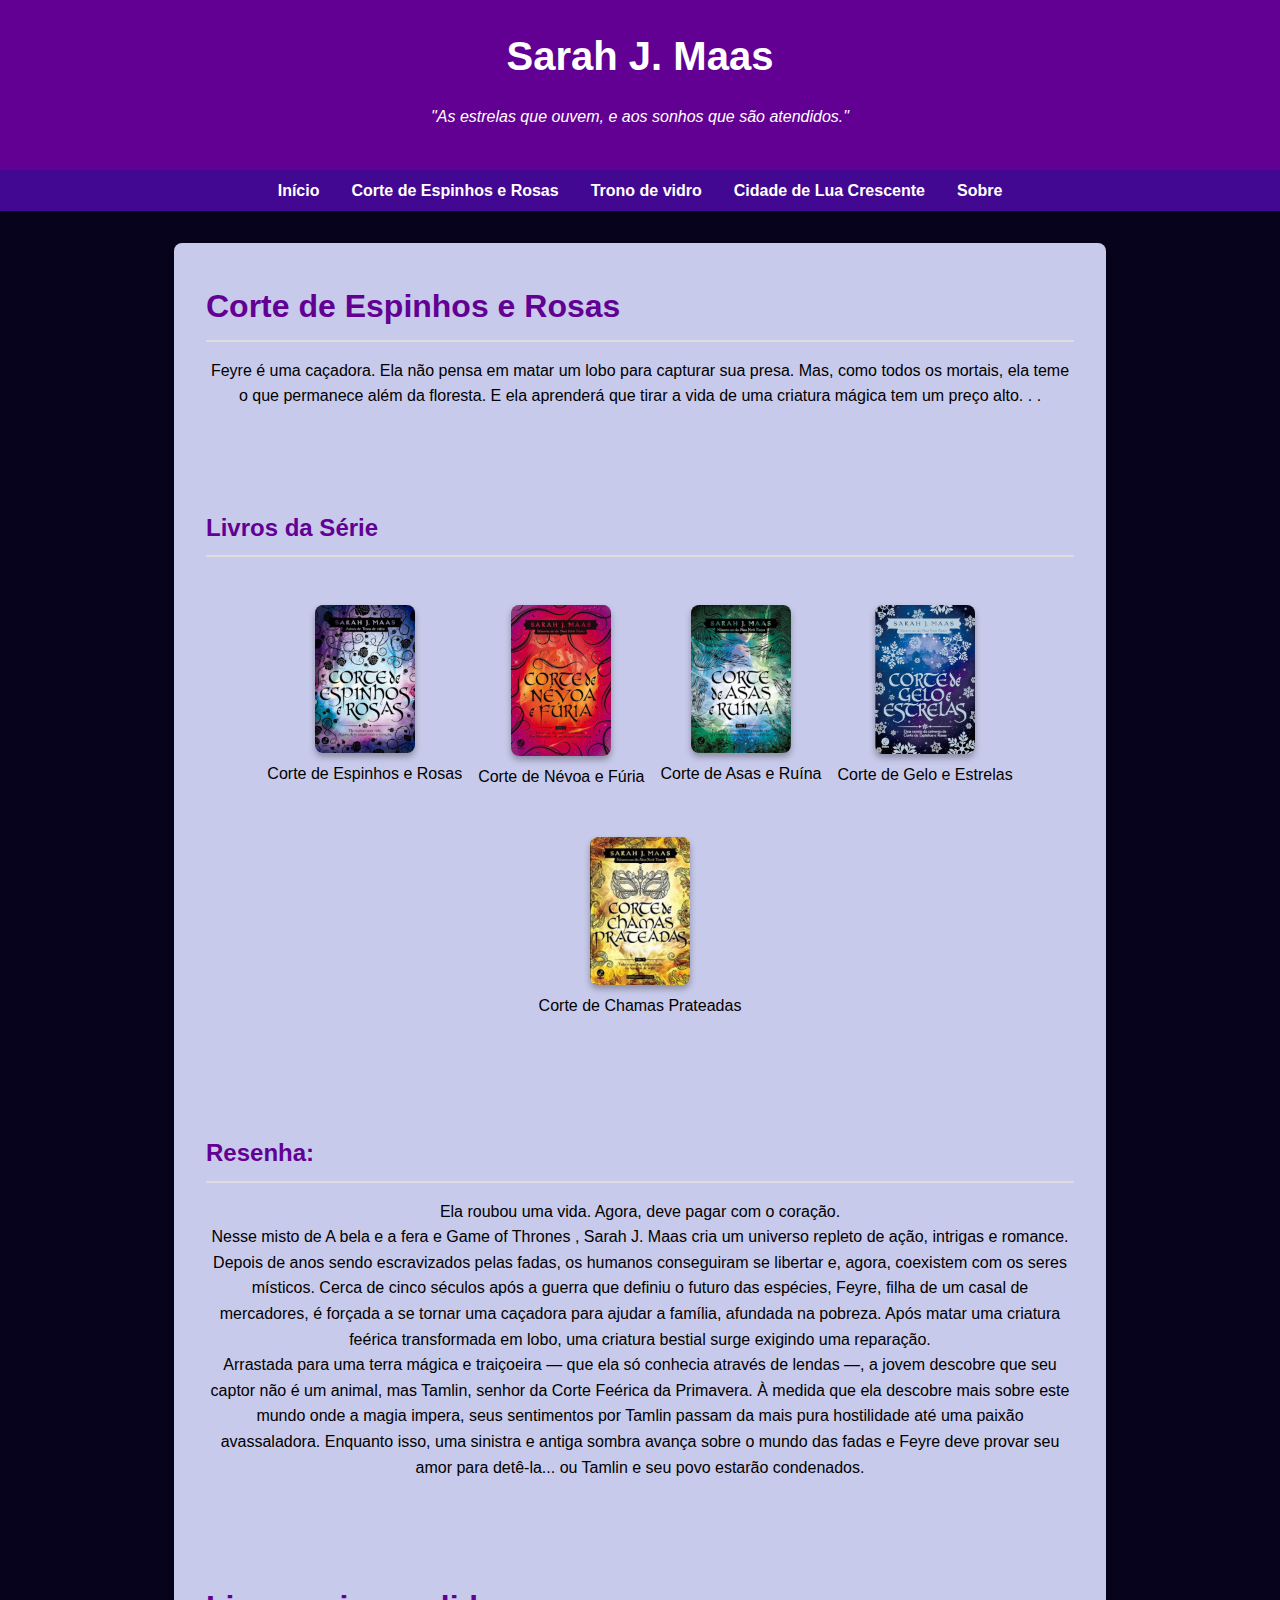
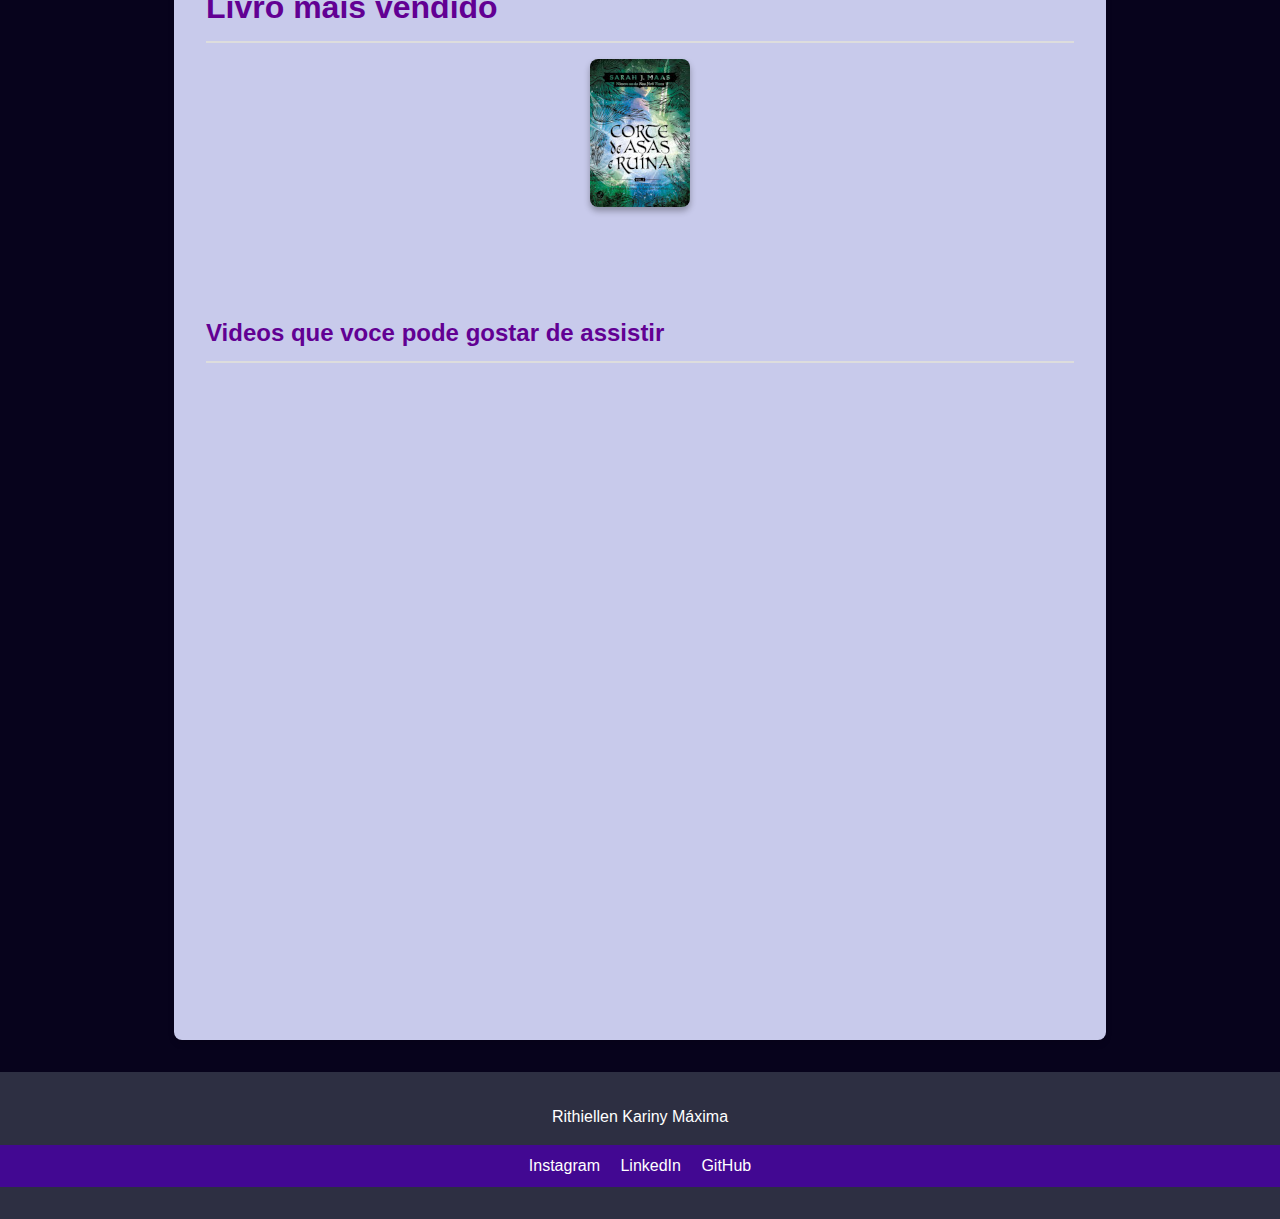
==== acotar.html @ ac3d456a "atualizaçoes" ====
<!DOCTYPE html>
<html lang="pt-br">
<head>
    <meta charset="UTF-8">
    <meta name="viewport" content="width=device-width, initial-scale=1.0">
    <title>Acotar</title>
    <link rel="shortcut icon" href="favicon.ico" type="image/x-icon">
    <link rel="stylesheet" href="css/style.css">
</head>
<body>
    <header>
        <h1>Sarah J. Maas</h1>
        <p>"As estrelas que ouvem, e aos sonhos que são atendidos."</p>
    </header>
    <nav>
        <ul>
            <li><a href="index.html">Início</a></li>
            <li><a href="acotar.html">Corte de Espinhos e Rosas</a></li>
            <li><a href="tronodevidro.html">Trono de vidro</a></li>
            <li><a href="cidadeluacrescente.html">Cidade de Lua Crescente</a></li>
            <li><a href="sobre.html">Sobre</a></li>
        </ul>
    </nav>
    <main>
        <section>
            <h1>Corte de Espinhos e Rosas</h1>
            <p>Feyre é uma caçadora. Ela não pensa em matar um lobo para capturar sua presa. Mas, como todos os mortais, ela teme o que permanece além da floresta. E ela aprenderá que tirar a vida de uma criatura mágica tem um preço alto. . .</p>
        </section>

        <section>
            <h2>Livros da Série</h2>
            <div class="images-container">
                <p><img src="imagens/acotar1 150cm.jpg" alt="livro1"><br>Corte de Espinhos e Rosas</p>
                <p><img src="imagens/acotar2 150.jpg" alt="livro2"><br>Corte de Névoa e Fúria</p>
                <p><img src="imagens/acotar3 150.jpg" alt="livro3"><br>Corte de Asas e Ruína</p>
                <p><img src="imagens/acotar4 150.jpg" alt="livro4"><br>Corte de Gelo e Estrelas</p>
                <p><img src="imagens/acotar5 150.jpeg" alt="livro5"><br>Corte de Chamas Prateadas</p>
            </div>
        </section>
       
        <section>
            <h2>Resenha:</h2>
            <p>
                Ela roubou uma vida. Agora, deve pagar com o coração.
                <br>
                Nesse misto de A bela e a fera e Game of Thrones , Sarah J. Maas cria um universo repleto de ação, intrigas e romance. Depois de anos sendo escravizados pelas fadas, os humanos conseguiram se libertar e, agora, coexistem com os seres místicos. Cerca de cinco séculos após a guerra que definiu o futuro das espécies, Feyre, filha de um casal de mercadores, é forçada a se tornar uma caçadora para ajudar a família, afundada na pobreza. Após matar uma criatura feérica transformada em lobo, uma criatura bestial surge exigindo uma reparação.
                <br>
                Arrastada para uma terra mágica e traiçoeira ― que ela só conhecia através de lendas ―, a jovem descobre que seu captor não é um animal, mas Tamlin, senhor da Corte Feérica da Primavera. À medida que ela descobre mais sobre este mundo onde a magia impera, seus sentimentos por Tamlin passam da mais pura hostilidade até uma paixão avassaladora. Enquanto isso, uma sinistra e antiga sombra avança sobre o mundo das fadas e Feyre deve provar seu amor para detê-la... ou Tamlin e seu povo estarão condenados.
            </p>
        </section>

        <section>
            <h1>Livro mais vendido</h1>
            <p>
                <img src="imagens/acotar3 100.jpg" alt="top1">
            </p>
        </section>

        <section>
            <h2>Videos que voce pode gostar de assistir</h2>
            <iframe width="560" height="315" src="https://www.youtube.com/embed/yf54-SX25lM?si=1ukkNFm0-UvzYkSO" title="YouTube video player" frameborder="0" allow="accelerometer; autoplay; clipboard-write; encrypted-media; gyroscope; picture-in-picture; web-share" referrerpolicy="strict-origin-when-cross-origin" allowfullscreen></iframe>

            <iframe width="560" height="315" src="https://www.youtube.com/embed/LHCLyNrKoXE?si=HnnM06LADLNmvFfh" title="YouTube video player" frameborder="0" allow="accelerometer; autoplay; clipboard-write; encrypted-media; gyroscope; picture-in-picture; web-share" referrerpolicy="strict-origin-when-cross-origin" allowfullscreen></iframe>
        </section>
        
    </main>
    <footer>
        <p>Rithiellen Kariny Máxima</p>
        <nav>
            <a href="#">Instagram</a>
            <a href="#">LinkedIn</a>
            <a href="#">GitHub</a>
        </nav>
    </footer>
    
</body>
</html>
---- css/style.css ----
@charset "UTF-8";

@import url('https://fonts.googleapis.com/css2?family=Parkinsans:wght@300..800&display=swap');
@import url('https://fonts.googleapis.com/css2?family=Parisienne&family=Sofadi+One&family=Tangerine:wght@400;700&display=swap');

:root{
    
    cor01:#620093;
    cor02:#420892;
    cor03:#020961;
    cor04:#010741;
    cor05:#07031C;

    fonte01:"Parisienne", cursive;
    fonte02:"Parkinsans", sans-serif; 
    fonte03:Arial, sans-serif;
}



body {
    font-family: Arial, Helvetica, sans-serif;
    line-height: 1.6;
    margin: 0;
    padding: 0;
    color: #fff;
    background-color: #07031C; /* cor05 */
}

/* Header */
header {
    background-color: #620093; /* cor01 */
    color: white;
    text-align: center;
    padding: 1.5rem 0;
}

header h1 {
    font-family: var(fonte01);
    margin: 0;
    font-size: 2.5rem;
}

header p {
    font-style: italic;
}

/* Navegação */
nav {
    background-color: #420892; /* cor02 */
    padding: 0.5rem 0;
}

nav ul {
    list-style: none;
    margin: 0;
    padding: 0;
    display: flex;
    justify-content: center;
}

nav ul li {
    margin: 0 1rem;
}

nav ul li a {
    color: white;
    text-decoration: none;
    font-weight: bold;
}

nav ul li a:hover {
    text-decoration: underline;
}

/* Main */
main {
    margin: 2rem auto;
    max-width: 900px;
    padding: 0 1rem;
    background-color:#c8caeb; /* cor03 */
    box-shadow: 0 4px 6px rgba(0, 0, 0, 0.1);
    border-radius: 8px;
}

/* Seções */
section {
    margin-bottom: 2rem;
    padding: 1rem;
}

section h1, section h2 {
    color: #620093; /* cor01 */
    border-bottom: 2px solid #ddd;
    padding-bottom: 0.5rem;
    margin-bottom: 1rem;
}

section img {
    max-width: 100px;
    border-radius: 8px;
    box-shadow: 0 4px 6px rgba(0, 0, 0, 0.3);
}

section img + img {
    margin-left: 10px; /* Espaçamento entre imagens */
}

section p {
    color: black;
    text-align: center;
    margin: 1rem 0;
}

section .images-container {
    display: flex;
    justify-content: center;
    flex-wrap: wrap;
    gap: 1rem;
    padding: 1rem 0;
}

/* Footer */
footer {
    text-align: center;
    background-color: #2d2f42; /* cor04 */
    color: white;
    padding: 1rem 0;
}

footer nav {
    margin: 1rem 0;
}

footer nav a {
    color: white;
    text-decoration: none;
    margin: 0 0.5rem;
}

footer nav a:hover {
    text-decoration: underline;
}

/* Responsividade */
@media (max-width: 768px) {
    nav ul {
        flex-direction: column;
    }

    nav ul li {
        margin: 0.5rem 0;
    }

    section .images-container {
        flex-direction: column;
        align-items: center;
    }
}

.awards-table {
    width: 100%;
    border-collapse: collapse;
    margin: 20px 0;
    text-align: left;
    background-color: #fff;
    box-shadow: 0 2px 5px rgba(0, 0, 0, 0.1);
}

.awards-table caption {
    font-size: 1.5rem;
    margin-bottom: 10px;
    font-weight: bold;
    text-align: center;
}

.awards-table th,
.awards-table td {
    border: 1px solid #ddd;
    padding: 10px;
}

.awards-table thead {
    background-color: #620093;
    color: #fff;
}

.awards-table tr:nth-child(even) {
    background-color: #f2f2f2;
}

.awards-table .indicado {
    background-color: #f4cccc;
    color: #b30000;
    text-align: center;
    font-weight: bold;
}

.awards-table .venceu {
    background-color: #d9ead3;
    color: #006600;
    text-align: center;
    font-weight: bold;
}
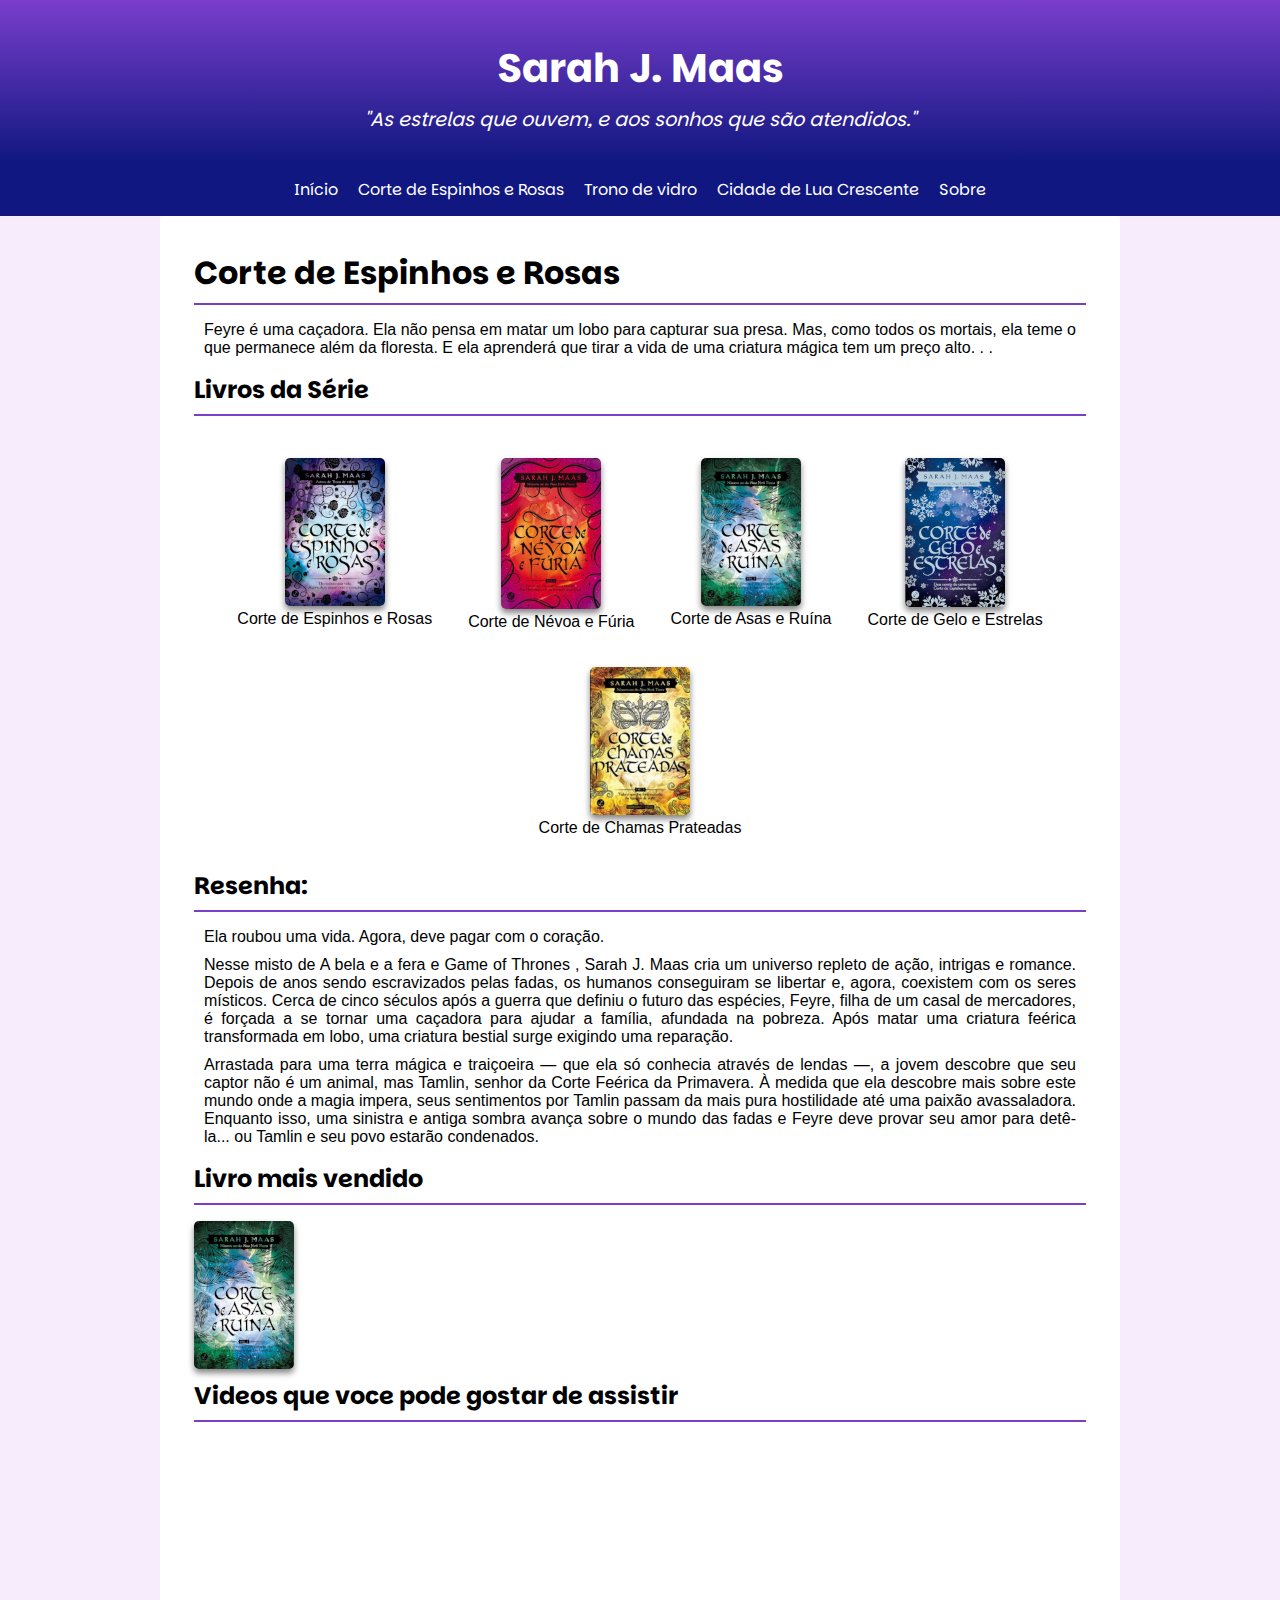
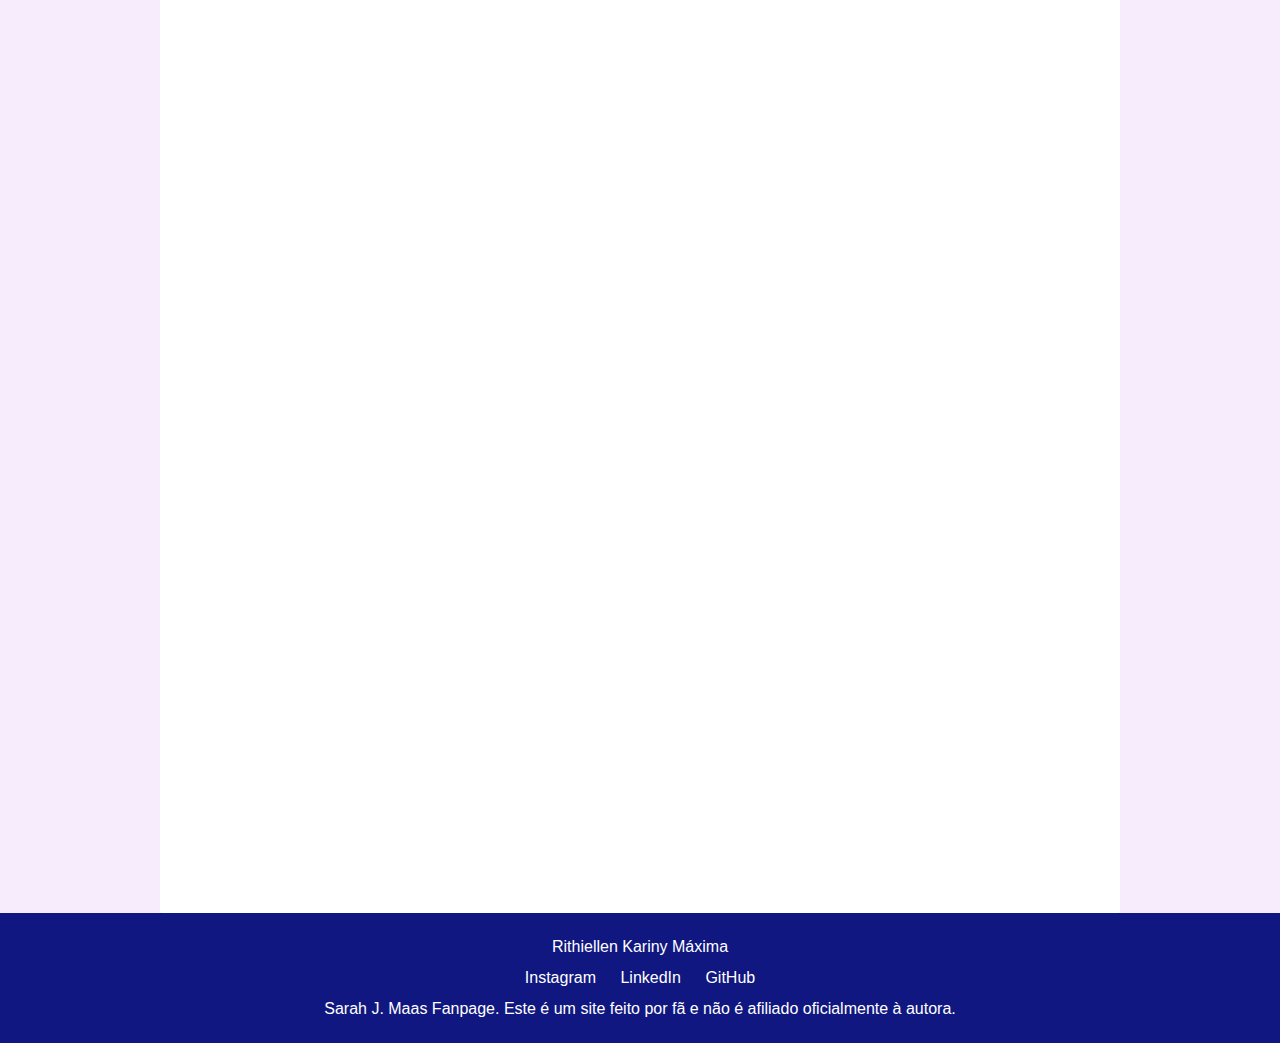
==== commit 0b09d9d5: "atualizaçoes" ====
--- a/acotar.html
+++ b/acotar.html
@@ -29,49 +29,54 @@
 
         <section>
             <h2>Livros da Série</h2>
-            <div class="images-container">
-                <p><img src="imagens/acotar1 150cm.jpg" alt="livro1"><br>Corte de Espinhos e Rosas</p>
-                <p><img src="imagens/acotar2 150.jpg" alt="livro2"><br>Corte de Névoa e Fúria</p>
-                <p><img src="imagens/acotar3 150.jpg" alt="livro3"><br>Corte de Asas e Ruína</p>
-                <p><img src="imagens/acotar4 150.jpg" alt="livro4"><br>Corte de Gelo e Estrelas</p>
-                <p><img src="imagens/acotar5 150.jpeg" alt="livro5"><br>Corte de Chamas Prateadas</p>
+            <div class="img-livros">
+                <p class="p-img"><img src="imagens/acotar1150cm.jpg" alt="livro1"><br>Corte de Espinhos e Rosas</p>
+                <p class="p-img"><img src="imagens/acotar2150cm.jpg" alt="livro2"><br>Corte de Névoa e Fúria</p>
+                <p class="p-img"><img src="imagens/acotar3150cm.jpg" alt="livro3"><br>Corte de Asas e Ruína</p>
+                <p class="p-img"><img src="imagens/acotar4150cm.jpg" alt="livro4"><br>Corte de Gelo e Estrelas</p>
+                <p class="p-img"><img src="imagens/acotar5150cm.jpeg" alt="livro5"><br>Corte de Chamas Prateadas</p>
             </div>
         </section>
        
         <section>
             <h2>Resenha:</h2>
-            <p>
-                Ela roubou uma vida. Agora, deve pagar com o coração.
-                <br>
-                Nesse misto de A bela e a fera e Game of Thrones , Sarah J. Maas cria um universo repleto de ação, intrigas e romance. Depois de anos sendo escravizados pelas fadas, os humanos conseguiram se libertar e, agora, coexistem com os seres místicos. Cerca de cinco séculos após a guerra que definiu o futuro das espécies, Feyre, filha de um casal de mercadores, é forçada a se tornar uma caçadora para ajudar a família, afundada na pobreza. Após matar uma criatura feérica transformada em lobo, uma criatura bestial surge exigindo uma reparação.
-                <br>
-                Arrastada para uma terra mágica e traiçoeira ― que ela só conhecia através de lendas ―, a jovem descobre que seu captor não é um animal, mas Tamlin, senhor da Corte Feérica da Primavera. À medida que ela descobre mais sobre este mundo onde a magia impera, seus sentimentos por Tamlin passam da mais pura hostilidade até uma paixão avassaladora. Enquanto isso, uma sinistra e antiga sombra avança sobre o mundo das fadas e Feyre deve provar seu amor para detê-la... ou Tamlin e seu povo estarão condenados.
-            </p>
+    
+                <p>Ela roubou uma vida. Agora, deve pagar com o coração.</p>
+                
+                <p>Nesse misto de A bela e a fera e Game of Thrones , Sarah J. Maas cria um universo repleto de ação, intrigas e romance. Depois de anos sendo escravizados pelas fadas, os humanos conseguiram se libertar e, agora, coexistem com os seres místicos. Cerca de cinco séculos após a guerra que definiu o futuro das espécies, Feyre, filha de um casal de mercadores, é forçada a se tornar uma caçadora para ajudar a família, afundada na pobreza. Após matar uma criatura feérica transformada em lobo, uma criatura bestial surge exigindo uma reparação.</p>
+                
+                <p>Arrastada para uma terra mágica e traiçoeira ― que ela só conhecia através de lendas ―, a jovem descobre que seu captor não é um animal, mas Tamlin, senhor da Corte Feérica da Primavera. À medida que ela descobre mais sobre este mundo onde a magia impera, seus sentimentos por Tamlin passam da mais pura hostilidade até uma paixão avassaladora. Enquanto isso, uma sinistra e antiga sombra avança sobre o mundo das fadas e Feyre deve provar seu amor para detê-la... ou Tamlin e seu povo estarão condenados.</p>
         </section>
 
         <section>
-            <h1>Livro mais vendido</h1>
-            <p>
-                <img src="imagens/acotar3 100.jpg" alt="top1">
-            </p>
+            <h2>Livro mais vendido</h2>
+            <div>
+                <img src="imagens/acotar3100.jpg" alt="top1">
+            </div>           
         </section>
 
         <section>
             <h2>Videos que voce pode gostar de assistir</h2>
-            <iframe width="560" height="315" src="https://www.youtube.com/embed/yf54-SX25lM?si=1ukkNFm0-UvzYkSO" title="YouTube video player" frameborder="0" allow="accelerometer; autoplay; clipboard-write; encrypted-media; gyroscope; picture-in-picture; web-share" referrerpolicy="strict-origin-when-cross-origin" allowfullscreen></iframe>
+            <div class="video">
+                <iframe width="560" height="315" src="https://www.youtube.com/embed/yf54-SX25lM?si=1ukkNFm0-UvzYkSO" title="YouTube video player" frameborder="0" allow="accelerometer; autoplay; clipboard-write; encrypted-media; gyroscope; picture-in-picture; web-share" referrerpolicy="strict-origin-when-cross-origin" allowfullscreen></iframe>
+            </div>
 
-            <iframe width="560" height="315" src="https://www.youtube.com/embed/LHCLyNrKoXE?si=HnnM06LADLNmvFfh" title="YouTube video player" frameborder="0" allow="accelerometer; autoplay; clipboard-write; encrypted-media; gyroscope; picture-in-picture; web-share" referrerpolicy="strict-origin-when-cross-origin" allowfullscreen></iframe>
+            <div class="video">
+                <iframe width="560" height="315" src="https://www.youtube.com/embed/LHCLyNrKoXE?si=HnnM06LADLNmvFfh" title="YouTube video player" frameborder="0" allow="accelerometer; autoplay; clipboard-write; encrypted-media; gyroscope; picture-in-picture; web-share" referrerpolicy="strict-origin-when-cross-origin" allowfullscreen></iframe>
+            </div>
+            
         </section>
         
     </main>
     <footer>
         <p>Rithiellen Kariny Máxima</p>
         <nav>
-            <a href="#">Instagram</a>
-            <a href="#">LinkedIn</a>
-            <a href="#">GitHub</a>
+            <a href="https://www.instagram.com/rithi_maxima/profilecard/?igsh=bzBudWVmejAwcDd1" target="_blank">Instagram</a>
+            <a href="https://www.linkedin.com/in/rithiellen-m%C3%A1xima-324305306?utm_source=share&utm_campaign=share_via&utm_content=profile&utm_medium=android_app" target="_blank">LinkedIn</a>
+            <a href="https://github.com/Rithiellen" target="_blank">GitHub</a>
         </nav>
+        <p>Sarah J. Maas Fanpage. Este é um site feito por fã e não é afiliado oficialmente à autora.
+        </p>
     </footer>
-    
 </body>
 </html>--- a/css/style.css
+++ b/css/style.css
@@ -4,115 +4,114 @@
 @import url('https://fonts.googleapis.com/css2?family=Parisienne&family=Sofadi+One&family=Tangerine:wght@400;700&display=swap');
 
 :root{
-    
-    cor01:#620093;
-    cor02:#420892;
-    cor03:#020961;
-    cor04:#010741;
-    cor05:#07031C;
-
-    fonte01:"Parisienne", cursive;
-    fonte02:"Parkinsans", sans-serif; 
-    fonte03:Arial, sans-serif;
-}
-
-
+
+    --cor01:#b265df1f;
+    --cor02:#793ecc;
+    --cor03:#101780;
+    --cor04:#010741;
+    --cor05:#07031C;
+
+    --fonte01:"Parisienne", cursive;
+    --fonte02:"Parkinsans", sans-serif; 
+    --fonte03:Arial, sans-serif;
+}
+
+*{
+    margin: 0px;
+    padding: 0px;  
+}
 
 body {
-    font-family: Arial, Helvetica, sans-serif;
-    line-height: 1.6;
-    margin: 0;
-    padding: 0;
-    color: #fff;
-    background-color: #07031C; /* cor05 */
-}
-
-/* Header */
-header {
-    background-color: #620093; /* cor01 */
-    color: white;
-    text-align: center;
-    padding: 1.5rem 0;
-}
-
-header h1 {
-    font-family: var(fonte01);
-    margin: 0;
-    font-size: 2.5rem;
-}
-
-header p {
+    font-family: var(--fonte03);
+    background-color:var(--cor01);   
+}
+
+header{
+    background-image: linear-gradient(to bottom, var(--cor02), var(--cor03));
+    padding: 30px;
+}
+
+header > h1{
+    color: white;
+    font-family: var(--fonte02);
+    font-size: 2.5em;
+    text-align: center;
+    margin: 10px;
+}
+
+header > p{
+    font-family: var(--fonte02);
     font-style: italic;
-}
-
-/* Navegação */
-nav {
-    background-color: #420892; /* cor02 */
-    padding: 0.5rem 0;
+    font-size: 1.2em;
+    text-align: center;
+    color: white;
+    margin-top: 8px;
+}
+
+nav{
+    background-color: var(--cor03);
+    padding: 5px;
 }
 
 nav ul {
     list-style: none;
-    margin: 0;
-    padding: 0;
     display: flex;
     justify-content: center;
 }
 
-nav ul li {
-    margin: 0 1rem;
+nav ul li{
+    margin: 10px;
 }
 
 nav ul li a {
     color: white;
+    font-family: var(--fonte02);
+    font-size: 1em;
     text-decoration: none;
-    font-weight: bold;
+    text-align: center;
 }
 
 nav ul li a:hover {
     text-decoration: underline;
-}
-
-/* Main */
-main {
-    margin: 2rem auto;
+    color: white;
+    border-radius: 2px;
+}
+
+main{
+    margin: auto;
     max-width: 900px;
-    padding: 0 1rem;
-    background-color:#c8caeb; /* cor03 */
-    box-shadow: 0 4px 6px rgba(0, 0, 0, 0.1);
-    border-radius: 8px;
-}
-
-/* Seções */
-section {
-    margin-bottom: 2rem;
-    padding: 1rem;
-}
-
-section h1, section h2 {
-    color: #620093; /* cor01 */
-    border-bottom: 2px solid #ddd;
+    padding: 30px;
+    border-radius: 2px;
+    background-color:white;
+}
+
+section{
+    margin: 2px;
+    padding: 2px;
+
+}
+
+section h1, h2{
+    color: black;
+    font-family: var(--fonte02);
+    border-bottom: 2px solid var(--cor02);
     padding-bottom: 0.5rem;
     margin-bottom: 1rem;
 }
 
 section img {
     max-width: 100px;
-    border-radius: 8px;
-    box-shadow: 0 4px 6px rgba(0, 0, 0, 0.3);
-}
-
-section img + img {
-    margin-left: 10px; /* Espaçamento entre imagens */
+    border-radius: 5px;
+    box-shadow: 0px 4px 6px rgba(0, 0, 0, 0.486);
 }
 
 section p {
     color: black;
-    text-align: center;
-    margin: 1rem 0;
-}
-
-section .images-container {
+    text-align: justify;
+    margin: 10px;
+}
+
+section .img-livros {
     display: flex;
     justify-content: center;
     flex-wrap: wrap;
@@ -120,48 +119,74 @@
     padding: 1rem 0;
 }
 
-/* Footer */
-footer {
-    text-align: center;
-    background-color: #2d2f42; /* cor04 */
-    color: white;
-    padding: 1rem 0;
-}
-
-footer nav {
-    margin: 1rem 0;
-}
-
-footer nav a {
-    color: white;
-    text-decoration: none;
-    margin: 0 0.5rem;
-}
-
-footer nav a:hover {
-    text-decoration: underline;
-}
-
-/* Responsividade */
-@media (max-width: 768px) {
-    nav ul {
-        flex-direction: column;
-    }
-
-    nav ul li {
-        margin: 0.5rem 0;
-    }
-
-    section .images-container {
-        flex-direction: column;
-        align-items: center;
-    }
+.principais-img{
+    position: relative; 
+    max-width: 300px;
+    width: 280px;
+    height: 290px;
+    justify-content: center;
+    flex-wrap: wrap;
+    gap: 4rem; 
+    padding: 0px;
+    margin: auto; 
+}
+
+ .principais-img:hover{
+    transform: scale(1.1); 
+    box-shadow: 0 8px 16px rgba(0, 0, 0, 0.514);
+    color: white;
+    border-radius: 2px;
+}
+
+#universo{
+    max-width: 100%;
+    height: auto;
+    border-radius: 2px;    
+    display: flex;       
+    margin: auto; 
+    box-shadow: 2px 3px solid rgba(0, 0, 0, 0.452);
+}
+#img-principal{
+    max-width: 400px;
+    border-radius: 4px;
+    display: flex;
+    width: 400px; 
+    height: 300px; 
+    margin: auto; 
+    
+}
+
+#img-sobre{
+    max-width: 300px;
+    border-radius: 6px;
+    display: flex;
+    width: 300px; 
+    height: 350px; 
+    margin: auto; 
+}
+
+section .p-img{
+    text-align: center;
+}
+
+section > div.video > iframe{
+    position: absolute;
+    top: 5%;
+    left: 5%;
+    width: 90%;
+    height: 90%;
+}
+.video{
+    position: relative;
+    height:0px;
+    margin: 0px -20px 30px -20px;
+    padding-bottom: 55%;  
 }
 
 .awards-table {
     width: 100%;
     border-collapse: collapse;
-    margin: 20px 0;
+    margin: 10px 0;
     text-align: left;
     background-color: #fff;
     box-shadow: 0 2px 5px rgba(0, 0, 0, 0.1);
@@ -181,7 +206,7 @@
 }
 
 .awards-table thead {
-    background-color: #620093;
+    background-color: var(--cor02);
     color: #fff;
 }
 
@@ -203,4 +228,112 @@
     font-weight: bold;
 }
 
-    +aside{
+    margin: 8px;
+    padding: 35px;
+    border-radius: 5px;
+    background-color:var(--cor02) ;
+}
+aside h2{
+    font-family: var(--fonte01);
+    font-size: 2em;
+    color: black;
+    
+}
+aside p{
+    padding-bottom: 8px;
+    font-family: var(--fonte03);
+}
+
+form h2 {
+    text-align: center;
+    
+}
+.form-group {
+    margin-bottom: 15px;
+}
+.form-group label {
+    display: block;
+    margin-bottom: 5px;
+    font-weight: bold;
+}
+.form-group input, textarea, select {
+    width: 100%;
+    padding: 10px;
+    border: 1px solid #cccccc;
+    border-radius: 3px;
+}
+.form-group input[type="checkbox"],
+.form-group input[type="radio"] {
+    width: auto;
+}
+.form-group textarea {
+    height: 100px;
+    resize: none;
+}
+.form-group button {
+    width: 100%;
+    background: #53b857;
+    color: #ffffff;
+    border: none;
+    padding: 10px;
+    font-size: 16px;
+    cursor: pointer;
+    border-radius: 4px;
+}
+.form-group button:hover {
+    background: #45a049;
+}
+.checkbox-group, .radio-group {
+    display: flex;
+    gap: 10px;
+}
+
+
+#logo{  
+    border-radius: 6px;
+    display: flex;
+    width: 30px; 
+    height: 30px; 
+    margin: auto; 
+    padding-bottom: 0px;
+}
+
+#instagram{
+    color: var(--cor03);
+    display: flex;
+    justify-content: center;    
+    padding-top: 0px;
+    text-decoration: none;
+}
+
+#instagram:hover{
+    text-decoration: underline;
+}
+
+footer {
+    text-align: center;  
+    background-color: var(--cor03); 
+    color: white;
+    padding: 25px;   
+}
+
+footer nav  {
+       margin:8px;
+}
+
+footer nav p{
+    justify-content: center; 
+    padding: 3px;
+   
+}
+footer nav a {
+    color: white;
+    text-decoration: none;
+    margin: 0.5rem;
+    padding: 2px;
+}
+
+footer nav a:hover {
+    text-decoration: underline;
+}
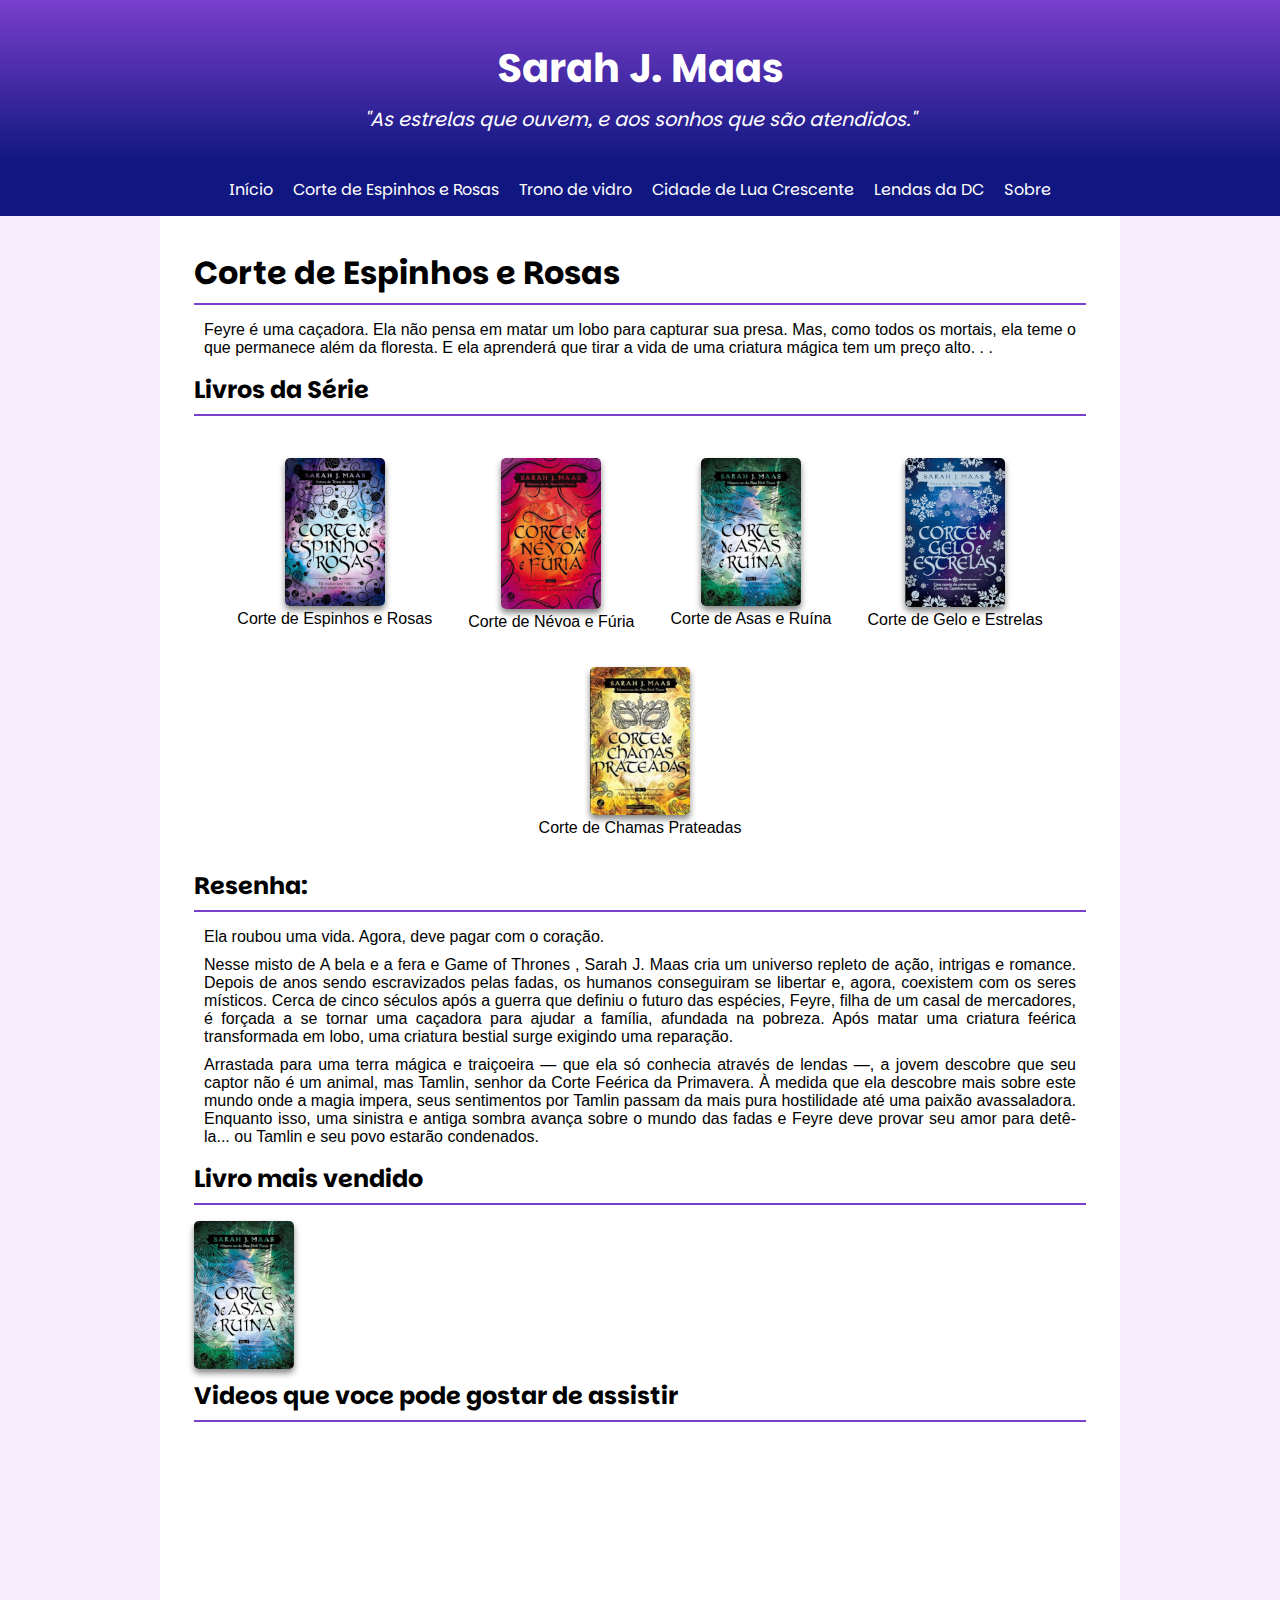
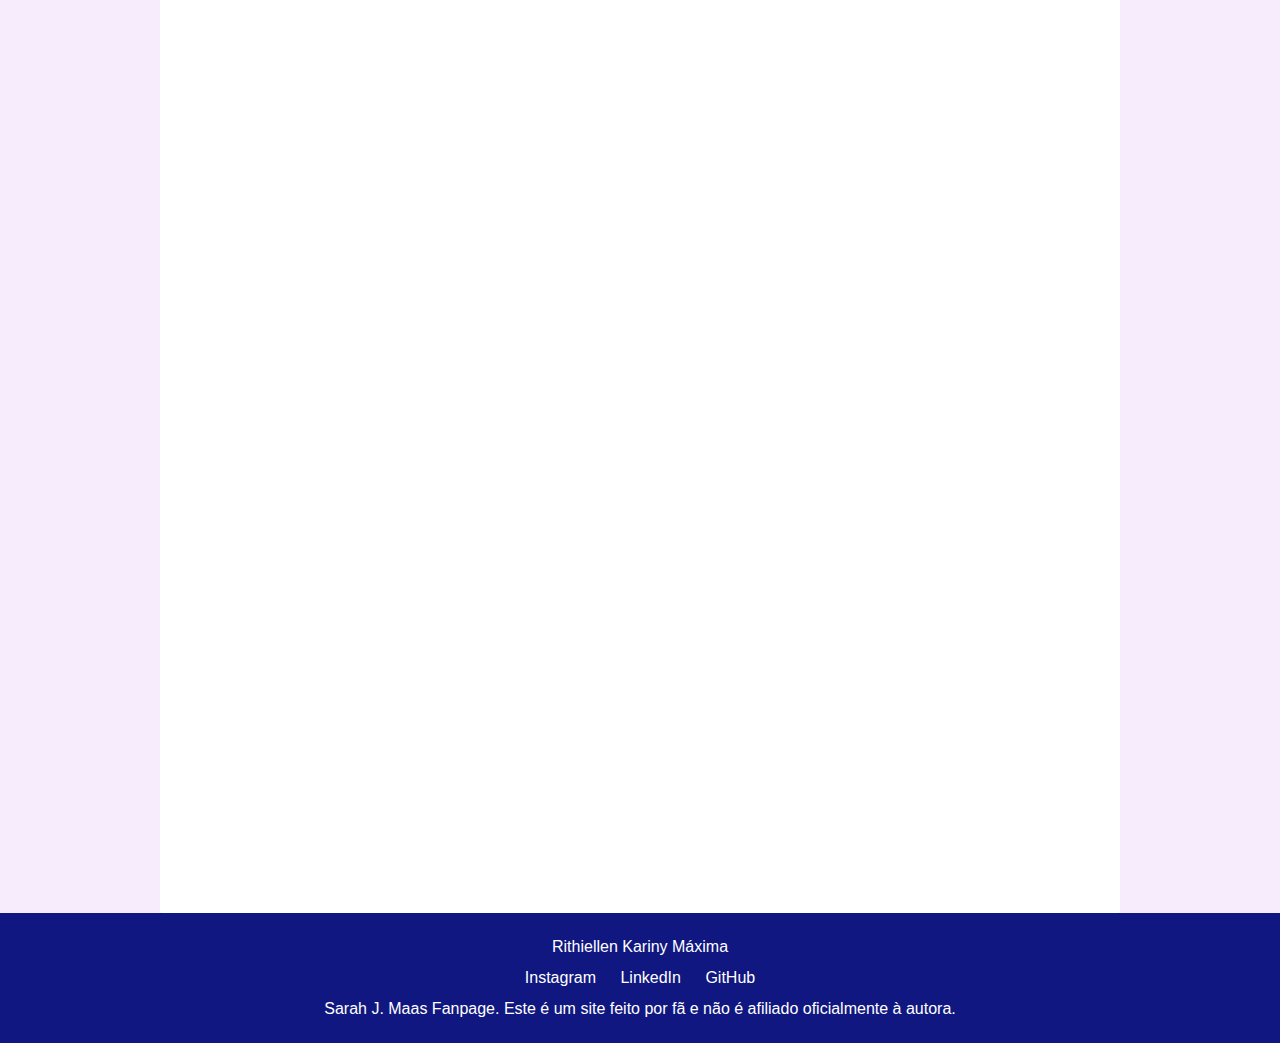
==== commit bb3639ef: "nova pagina" ====
--- a/acotar.html
+++ b/acotar.html
@@ -18,6 +18,7 @@
             <li><a href="acotar.html">Corte de Espinhos e Rosas</a></li>
             <li><a href="tronodevidro.html">Trono de vidro</a></li>
             <li><a href="cidadeluacrescente.html">Cidade de Lua Crescente</a></li>
+            <li><a href="LendasdaDC.html">Lendas da DC</a></li>
             <li><a href="sobre.html">Sobre</a></li>
         </ul>
     </nav>
--- a/css/style.css
+++ b/css/style.css
@@ -165,7 +165,39 @@
     margin: auto; 
 }
 
+#mulhergato{
+    max-width: 100%;
+    height: auto;
+    border-radius: 2px;    
+    display: flex;       
+    margin: auto; 
+    box-shadow: 2px 3px solid rgba(0, 0, 0, 0.452);
+}
+
+.fanarte{
+    position: relative; 
+    max-width: 300px;
+    width: 280px;
+    height: 290px;
+    justify-content: center;
+    flex-wrap: wrap;
+    gap: 4rem; 
+    padding: 0px;
+    
+}
+
+.outrolivros{
+    display: flex;
+    justify-content: center;
+    flex-wrap: wrap;
+    margin: auto; 
+    padding: 8px;
+}
+
 section .p-img{
+    text-align: center;
+}
+div .p-img{
     text-align: center;
 }
 
